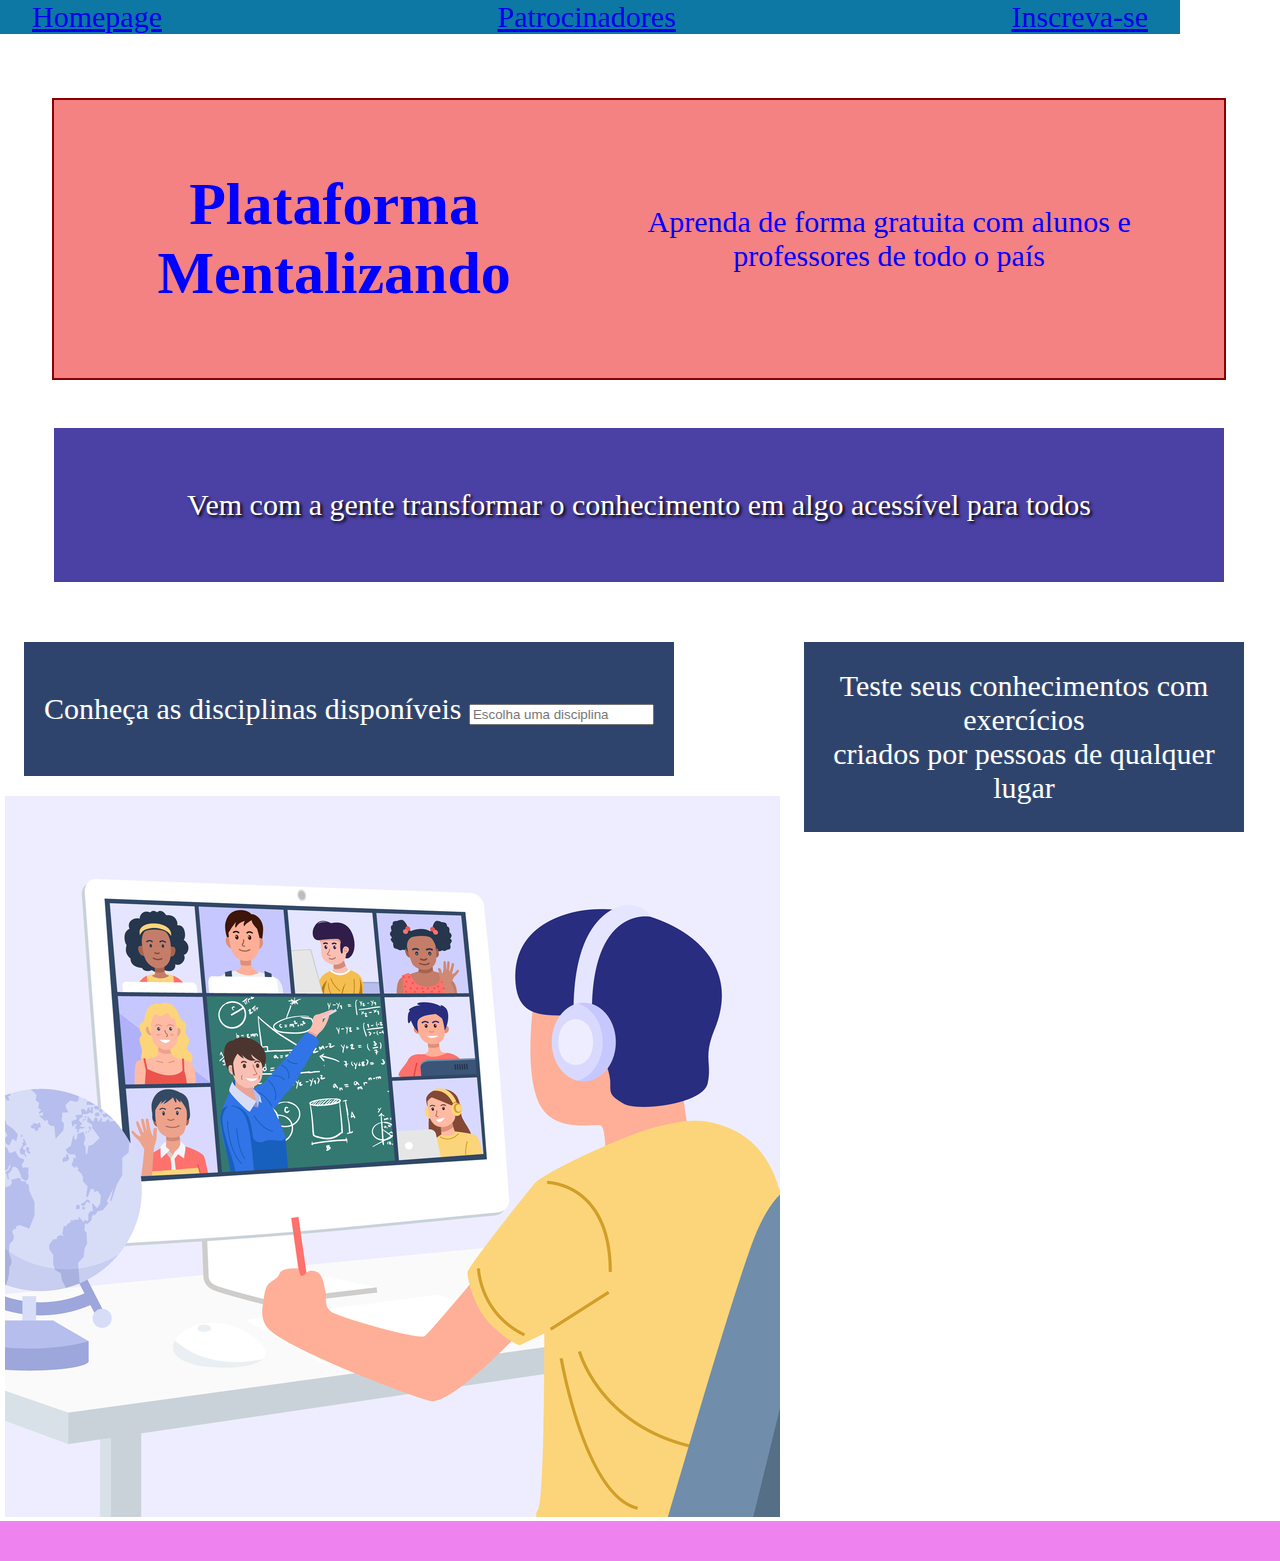
==== index.html @ 3d18ba87 "starter Project" ====
<!DOCTYPE html>
<html lang="en">
<head>
    <meta charset="UTF-8">
    <meta http-equiv="X-UA-Compatible" content="IE=edge">
    <meta name="viewport" content="width=device-width, initial-scale=1.0">
    <title>Homepage</title>

    <link rel="stylesheet" href="index.css">
</head>
<body>
  <nav>
    <header class="nav-header">
      <a href="index.html"> Homepage </a>
      <a href="sponsors.html"> Patrocinadores </a>
      <a href="sign-up.html"> Inscreva-se </a>
  </header>
   </nav>
    
        <main class="main">
            <div class="wrapper">
                <div class="box boxTop">
                  <h1> Plataforma Mentalizando</h1>
                  <p> Aprenda de forma gratuita com alunos e professores de todo o país</p>
                </div>
                <div class="box boxBottom">
                  <p>
                   Vem com a gente transformar o conhecimento em algo acessível para todos
                  </p>
                </div>
              </div>
              <div class="wrapper2">
                <div class="box boxRight">
                  <p>
                    Teste seus conhecimentos com exercícios <br/>criados por pessoas de qualquer lugar
                  </p>
                </div>
                <div class="box boxLeft">
                  <p>
                    Conheça as disciplinas disponíveis 
                    <input 
                     type="text" 
                     list="classesdata" 
                     placeholder="Escolha uma disciplina"/>

                     <datalist id="classesdata">
                         <option>Matemática</option>
                         <option>Física</option>
                         <option>Biologia</option>
                         <option>Química</option>
                         <option>Português</option>
                         <option>História</option>
                         <option>Geografia</option>
                     </datalist>
                  </p>
                </div>
              </div>
              <img src="./files/Ead-image.jpg" alt="Imagem aluno estudando">
        </main>
    
    
        <footer class="footer">
            
        </footer>
    
</body>
</html>
---- index.css ----
body {
    margin: 0;
    height: 100vh;
    display: grid;
    grid-template-areas:
      "header header"
      "main main"
      "footer footer";
    grid-template-rows: 50px 1fr 40px;
    grid-template-columns: 1fr 100px;
  }
  header {
    grid-area: header;
    background-color: rgb(12, 120, 163);
    display: flex;
    justify-content: space-between;
    align-items: center;
    padding: 0 32px;
    font-style: normal;
    font-size: 30px;
    font-weight: normal;
    
  }
  
  main {
    grid-area: main;
    background-color: rgb(255, 255, 255);
    color:blue;
    text-align: center;
    justify-content: center;
    align-items: center;
  }
  
  .wrapper {
    margin: 12px 16px 10px 4px;
  }
  
  .box {
    font: 30px "Marker Felt", "Zapfino", cursive;
    padding: 30px;
    display: flex;
    justify-content: center;
    align-items: center;
  }
  
  .boxTop {
    float: top;
    background-color: rgb(245, 130, 130);
    margin: 50px 40px 40px 50px;
    padding:20px;
    outline: 2px solid darkred;
  }
  
  .boxBottom {
    float: bottom;
    margin: 50px 40px 40px 50px;
    padding:20px;
    background-color: rgb(75, 65, 165);
    color: hsl(0deg, 100%, 100%);
    text-shadow: 2px 2px 3px black;
  }

  .wrapper2 {
    margin: 12px 16px 10px 4px;
  }

  .box {
    font: 30px "Marker Felt", "Zapfino", cursive;
    padding: 30px;
    display: flex;
    justify-content: center;
    align-items: center;
  }
  
  .boxRight {
    font: 10px;
    float: right;
    width: 400px;
    height: 150px;
    background-color: rgb(46, 68, 109);
    margin: 20px  20px;
    padding:20px;
    color: hsl(0deg, 100%, 100%);
  }
  
  .boxLeft {
    float: left;
    margin: 20px  20px;
    padding:20px;
    background-color: rgb(46, 68, 109);
    color: hsl(0deg, 100%, 100%);
  }
  
  footer {
    grid-area: footer;
    background-color: violet;
  }
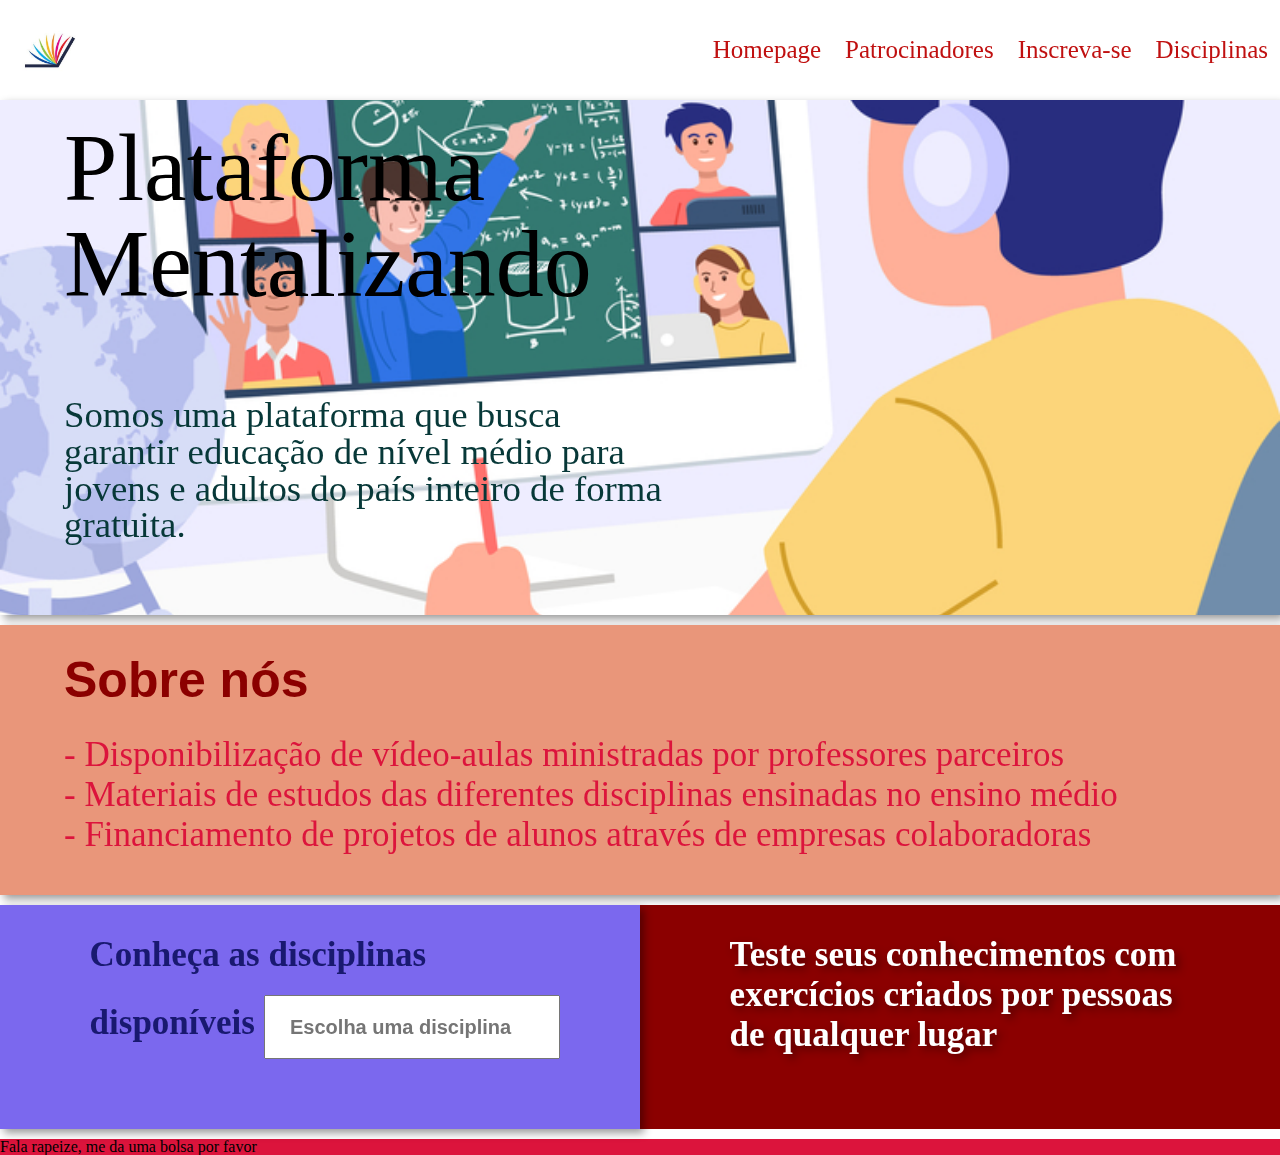
==== commit aced2d54: "enviando as páginas" ====
--- a/index.html
+++ b/index.html
@@ -7,60 +7,72 @@
     <title>Homepage</title>
 
     <link rel="stylesheet" href="index.css">
+    <link rel="stylesheet" href="reset.css">
+
 </head>
 <body>
-  <nav>
-    <header class="nav-header">
-      <a href="index.html"> Homepage </a>
-      <a href="sponsors.html"> Patrocinadores </a>
-      <a href="sign-up.html"> Inscreva-se </a>
+
+  <header class="header">
+    <img class="header__logo" alt="" src="./assets/logo.jpg"/>
+    <div class="header-right">
+      <a class="active" href="index.html">Homepage</a>
+      <a href="sponsors.html">Patrocinadores</a>
+      <a href="sign-up.html">Inscreva-se</a>
+      <a href="subjects.html">Disciplinas</a>
+    </div>
   </header>
-   </nav>
-    
+
+  <section id="overview" class="banner">
+   
+    <div class="banner__text">
+      <h1 class="banner__titlePrimary">Plataforma <br> Mentalizando</h1>
+      <p class="banner__textParagraph">
+        Somos uma plataforma que busca garantir educação de nível médio para jovens e adultos do país  inteiro de forma gratuita.
+      </p>
+    </div>
+      
+  </section>
+
+  <section class="description">
+    <h2 class="descriptionTitle"> Sobre nós </h2>
+    <p class="descriptionText">
+      - Disponibilização de vídeo-aulas ministradas por professores parceiros <br>
+      - Materiais de estudos das diferentes disciplinas ensinadas no ensino médio <br> 
+      - Financiamento de  projetos de alunos através de empresas colaboradoras
+    </p>
+  </section>
+
+  <section class="disciplineExc">
+    <div class="discipline1">
+      <p class="discipline1__text"> Conheça as disciplinas disponíveis 
+        <input 
+         class="form__disciplines"
+         type="text" 
+         list="classesdata" 
+         placeholder="Escolha uma disciplina"/>
+
+         <datalist id="classesdata">
+             <option>Matemática</option>
+             <option>Física</option>
+             <option>Biologia</option>
+             <option>Química</option>
+             <option>Português</option>
+             <option>História</option>
+             <option>Geografia</option>
+         </datalist> </p>
+    </div>
+    <div class="exercise">
+      <p class="exercise__text"> Teste seus conhecimentos com exercícios criados por pessoas de qualquer lugar </p>
+    </div>
+  </section>
+
         <main class="main">
-            <div class="wrapper">
-                <div class="box boxTop">
-                  <h1> Plataforma Mentalizando</h1>
-                  <p> Aprenda de forma gratuita com alunos e professores de todo o país</p>
-                </div>
-                <div class="box boxBottom">
-                  <p>
-                   Vem com a gente transformar o conhecimento em algo acessível para todos
-                  </p>
-                </div>
-              </div>
-              <div class="wrapper2">
-                <div class="box boxRight">
-                  <p>
-                    Teste seus conhecimentos com exercícios <br/>criados por pessoas de qualquer lugar
-                  </p>
-                </div>
-                <div class="box boxLeft">
-                  <p>
-                    Conheça as disciplinas disponíveis 
-                    <input 
-                     type="text" 
-                     list="classesdata" 
-                     placeholder="Escolha uma disciplina"/>
-
-                     <datalist id="classesdata">
-                         <option>Matemática</option>
-                         <option>Física</option>
-                         <option>Biologia</option>
-                         <option>Química</option>
-                         <option>Português</option>
-                         <option>História</option>
-                         <option>Geografia</option>
-                     </datalist>
-                  </p>
-                </div>
-              </div>
-              <img src="./files/Ead-image.jpg" alt="Imagem aluno estudando">
+            
         </main>
     
     
         <footer class="footer">
-            
+            <h3> Fala rapeize, me da uma bolsa por favor</h3>
         </footer>
     
 </body>
--- a/index.css
+++ b/index.css
@@ -1,97 +1,234 @@
 body {
     margin: 0;
     height: 100vh;
-    display: grid;
-    grid-template-areas:
-      "header header"
-      "main main"
-      "footer footer";
-    grid-template-rows: 50px 1fr 40px;
-    grid-template-columns: 1fr 100px;
-  }
-  header {
-    grid-area: header;
-    background-color: rgb(12, 120, 163);
     display: flex;
-    justify-content: space-between;
+    flex-direction: column;
+    font-family: Arial, Helvetica, sans-serif;
+    @media screen and (max-width: 768px){
+      display: flex;
+      flex-direction: column;
+    }
+  }
+
+  .header {
+  background-color: white;
+  border: 0px solid #000000;
+  filter: drop-shadow(0px 4px 4px rgba(31, 136, 168, 0.4));
+  height: 200px;
+  display: flex;
+  justify-content: space-between;
+  align-items: center;
+  }
+  
+  .header__logo {
+    background: url(./assets/logo.jpg) no-repeat;
+    width: 100px;
+    height: 100px;
+  }
+
+  .header a {
+    float: left;
+    color: rgb(192, 16, 16);
+    text-align: center;
+    padding: 12px;
+    text-decoration: none;
+    font-size: 25px; 
+  line-height: 30px;
+    border-radius: 4px;
+  }
+
+  .header a:hover {
+    background-color: dodgerblue;
+    color: white;
+  }
+  
+  .header-right {
+    float: right;
+  }
+  
+  @media screen and (max-width: 768px) {
+    .header a {
+      float: none;
+      display: block;
+      text-align: left;
+    }
+    
+    .header-right {
+      float: none;
+    }
+
+    .banner {
+      display: flex !important;
+      flex-direction: column !important;
+      background-size: 170% !important;
+      height: auto !important;
+      margin-top:0 !important;
+    }
+
+    .banner__titlePrimary {
+      display: flex;
+      text-align: left;
+      font-size: 60px !important;
+    }
+
+    .banner__textParagraph {
+      display: flex !important;
+      font-size: 24px !important;
+      margin-top: 160px !important;
+    }
+
+    .discipline1 {
+      text-align: left !important;
+    }
+
+    .discipline1__text {
+     font-size: 25px !important;
+    }
+
+    .form__disciplines {
+      font-size: 9px !important;
+      font-weight: bold !important;
+      line-height: 20px !important;
+      padding-left: 0% !important;
+      align-items: left !important;
+    }
+
+    .exercise__text {
+      font-size: 20px !important;
+    }
+  }
+
+  .banner {
+    display: flex;
+    justify-content: space-around;
     align-items: center;
-    padding: 0 32px;
-    font-style: normal;
-    font-size: 30px;
-    font-weight: normal;
-    
-  }
-  
-  main {
-    grid-area: main;
-    background-color: rgb(255, 255, 255);
-    color:blue;
-    text-align: center;
-    justify-content: center;
-    align-items: center;
-  }
-  
-  .wrapper {
-    margin: 12px 16px 10px 4px;
-  }
-  
-  .box {
-    font: 30px "Marker Felt", "Zapfino", cursive;
-    padding: 30px;
+    width: 100%;
+    height: auto;
+    background: url("./assets/Ead-image.jpg") no-repeat right ;
+    background-position: right;
+    background-repeat: no-repeat;
+    background-size: 100%;
+    border: 0px solid #000000;
+    filter: drop-shadow(4px 4px 4px rgba(0, 0, 0, 0.4));
+  
+}
+
+.banner__text {
     display: flex;
-    justify-content: center;
-    align-items: center;
-  }
-  
-  .boxTop {
-    float: top;
-    background-color: rgb(245, 130, 130);
-    margin: 50px 40px 40px 50px;
-    padding:20px;
-    outline: 2px solid darkred;
-  }
-  
-  .boxBottom {
-    float: bottom;
-    margin: 50px 40px 40px 50px;
-    padding:20px;
-    background-color: rgb(75, 65, 165);
-    color: hsl(0deg, 100%, 100%);
-    text-shadow: 2px 2px 3px black;
-  }
-
-  .wrapper2 {
-    margin: 12px 16px 10px 4px;
-  }
-
-  .box {
-    font: 30px "Marker Felt", "Zapfino", cursive;
-    padding: 30px;
-    display: flex;
-    justify-content: center;
-    align-items: center;
-  }
-  
-  .boxRight {
-    font: 10px;
-    float: right;
-    width: 400px;
+    flex-direction: column;
+    justify-content: left;
+    position: relative;
+    height: 495px;
+    width: 100%;
+    padding-left:5%;
+    margin-top:20px;
+}
+
+
+.banner__titlePrimary {
+    width: 100%;
+    font-size: 6rem;
+    color: black;
+}
+
+.banner__textParagraph {
+    font-size: 2.3rem;
+    margin-top:85px;
+    width: 50%;
+    color: rgb(7, 56, 56);
+}
+
+.description {
+  background-color:darksalmon;
+  width: 100%;
+  height: auto;
+  margin-top:10px;
+  border: 0px solid #000000;
+  filter: drop-shadow(4px 4px 4px rgba(0, 0, 0, 0.4));
+}
+
+.descriptionTitle {
+  font-size:50px;
+  font-family: Verdana, Geneva, Tahoma, sans-serif;
+  font-weight: bold;
+  color:darkred;
+  margin-top:30px;
+  padding-left: 5%;
+}
+
+.descriptionText {
+  font-size:35px;
+  color:crimson;
+  margin-top: 20px;
+  margin-bottom: 30px;
+  padding: 10px 0;
+  line-height: 40px;
+  padding-left: 5%;
+}
+
+.disciplineExc {
+  display: flex;
+  width: 100%;
+  height: 500px;
+  margin-top: 10px;
+}
+
+.discipline1 {
+  background-color:mediumslateblue;
+  width: 40%;
+  padding-left: 5%;
+  padding-right: 5%;
+  margin-bottom: 10px;
+  border: 0px solid #000000;
+  filter: drop-shadow(4px 4px 4px rgba(0, 0, 0, 0.4));
+}
+
+.discipline1__text {
+  font-size: 35px;
+  font-weight: bold;
+  color:midnightblue;
+  margin-top: 20px;
+  margin-bottom: 30px;
+  padding: 10px 0;
+  line-height: 40px;
+  padding-left: 5%;
+}
+
+.form__disciplines {
+  font-size: 20px;
+  font-weight: bold;
+  color:midnightblue;
+  margin-top: 20px;
+  margin-bottom: 30px;
+  padding: 10px 0;
+  line-height: 40px;
+  padding-left: 5%;
+}
+
+.exercise {
+  background-color:darkred;
+  width: 40%;
+  padding-left: 5%;
+  padding-right: 5%;
+  margin-bottom: 10px;
+}
+
+.exercise__text {
+  font-size: 35px;
+  font-weight: bold;
+  color:white;
+  margin-top: 20px;
+  margin-bottom: 30px;
+  padding: 10px 0;
+  line-height: 40px;
+  padding-left: 5%;
+  border: 0px solid #000000;
+  filter: drop-shadow(4px 4px 4px rgba(0, 0, 0, 0.4));
+}
+  
+  .footer {
+    background-color:crimson;
+    padding: auto;
     height: 150px;
-    background-color: rgb(46, 68, 109);
-    margin: 20px  20px;
-    padding:20px;
-    color: hsl(0deg, 100%, 100%);
-  }
-  
-  .boxLeft {
-    float: left;
-    margin: 20px  20px;
-    padding:20px;
-    background-color: rgb(46, 68, 109);
-    color: hsl(0deg, 100%, 100%);
-  }
-  
-  footer {
-    grid-area: footer;
-    background-color: violet;
+    width: 100%;
   }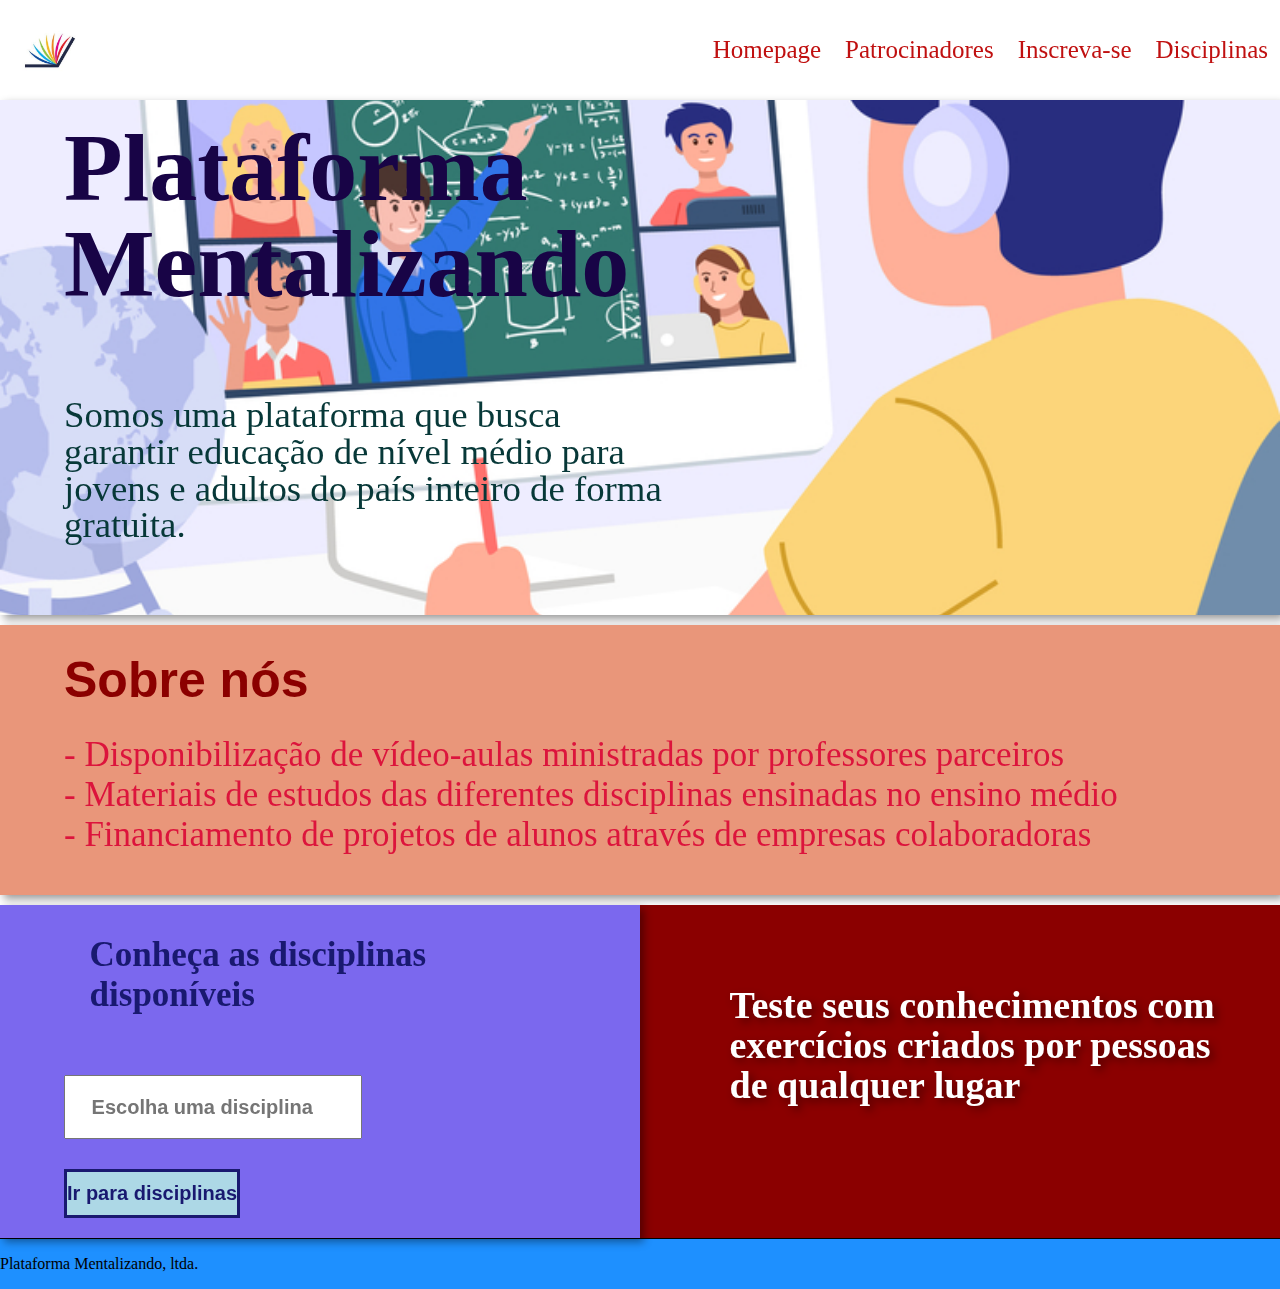
==== commit fc193372: "enviando final" ====
--- a/index.html
+++ b/index.html
@@ -45,7 +45,8 @@
   <section class="disciplineExc">
     <div class="discipline1">
       <p class="discipline1__text"> Conheça as disciplinas disponíveis 
-        <input 
+        <fieldset>
+          <input 
          class="form__disciplines"
          type="text" 
          list="classesdata" 
@@ -60,20 +61,22 @@
              <option>História</option>
              <option>Geografia</option>
          </datalist> </p>
+         <a href="subjects.html"><button type="submit" class="button__subjects"> Ir para disciplinas </button></a>
+        </fieldset>
     </div>
     <div class="exercise">
       <p class="exercise__text"> Teste seus conhecimentos com exercícios criados por pessoas de qualquer lugar </p>
     </div>
   </section>
 
-        <main class="main">
+  <main class="main">
             
-        </main>
+  </main>
     
     
-        <footer class="footer">
-            <h3> Fala rapeize, me da uma bolsa por favor</h3>
-        </footer>
+  <footer class="footer">
+          <h3 class="footer__note"> Plataforma Mentalizando, ltda. </h3>
+  </footer>
     
 </body>
 </html>--- a/index.css
+++ b/index.css
@@ -68,7 +68,7 @@
     .banner__titlePrimary {
       display: flex;
       text-align: left;
-      font-size: 60px !important;
+      font-size: 50px !important;
     }
 
     .banner__textParagraph {
@@ -128,7 +128,8 @@
 .banner__titlePrimary {
     width: 100%;
     font-size: 6rem;
-    color: black;
+    font-weight: bold;
+    color: rgb(24, 4, 70);
 }
 
 .banner__textParagraph {
@@ -178,7 +179,6 @@
   width: 40%;
   padding-left: 5%;
   padding-right: 5%;
-  margin-bottom: 10px;
   border: 0px solid #000000;
   filter: drop-shadow(4px 4px 4px rgba(0, 0, 0, 0.4));
 }
@@ -203,6 +203,17 @@
   padding: 10px 0;
   line-height: 40px;
   padding-left: 5%;
+}
+
+.button__subjects {
+  font-size: 20px;
+  margin-bottom: 20px;
+  font-weight: bold;
+  color:midnightblue;
+  background-color:lightblue;
+  padding-left: 5%;
+  padding: 10px 0;
+  border: 3px solid midnightblue;
 }
 
 .exercise {
@@ -210,14 +221,13 @@
   width: 40%;
   padding-left: 5%;
   padding-right: 5%;
-  margin-bottom: 10px;
 }
 
 .exercise__text {
-  font-size: 35px;
+  font-size: 38px;
   font-weight: bold;
   color:white;
-  margin-top: 20px;
+  margin-top: 70px;
   margin-bottom: 30px;
   padding: 10px 0;
   line-height: 40px;
@@ -226,9 +236,17 @@
   filter: drop-shadow(4px 4px 4px rgba(0, 0, 0, 0.4));
 }
   
-  .footer {
-    background-color:crimson;
-    padding: auto;
-    height: 150px;
-    width: 100%;
-  }+.footer {
+  background-color:dodgerblue;
+  padding: auto;
+  line-height: 50px;
+  height: 150px;
+  width: 100%;
+  border-top: 1px solid #000000;
+  filter: drop-shadow(4px 4px 4px 4px rgba(0, 0, 0, 0.4));
+}
+
+footer__note {
+  font-size:50px !important;
+  text-align: center;
+}